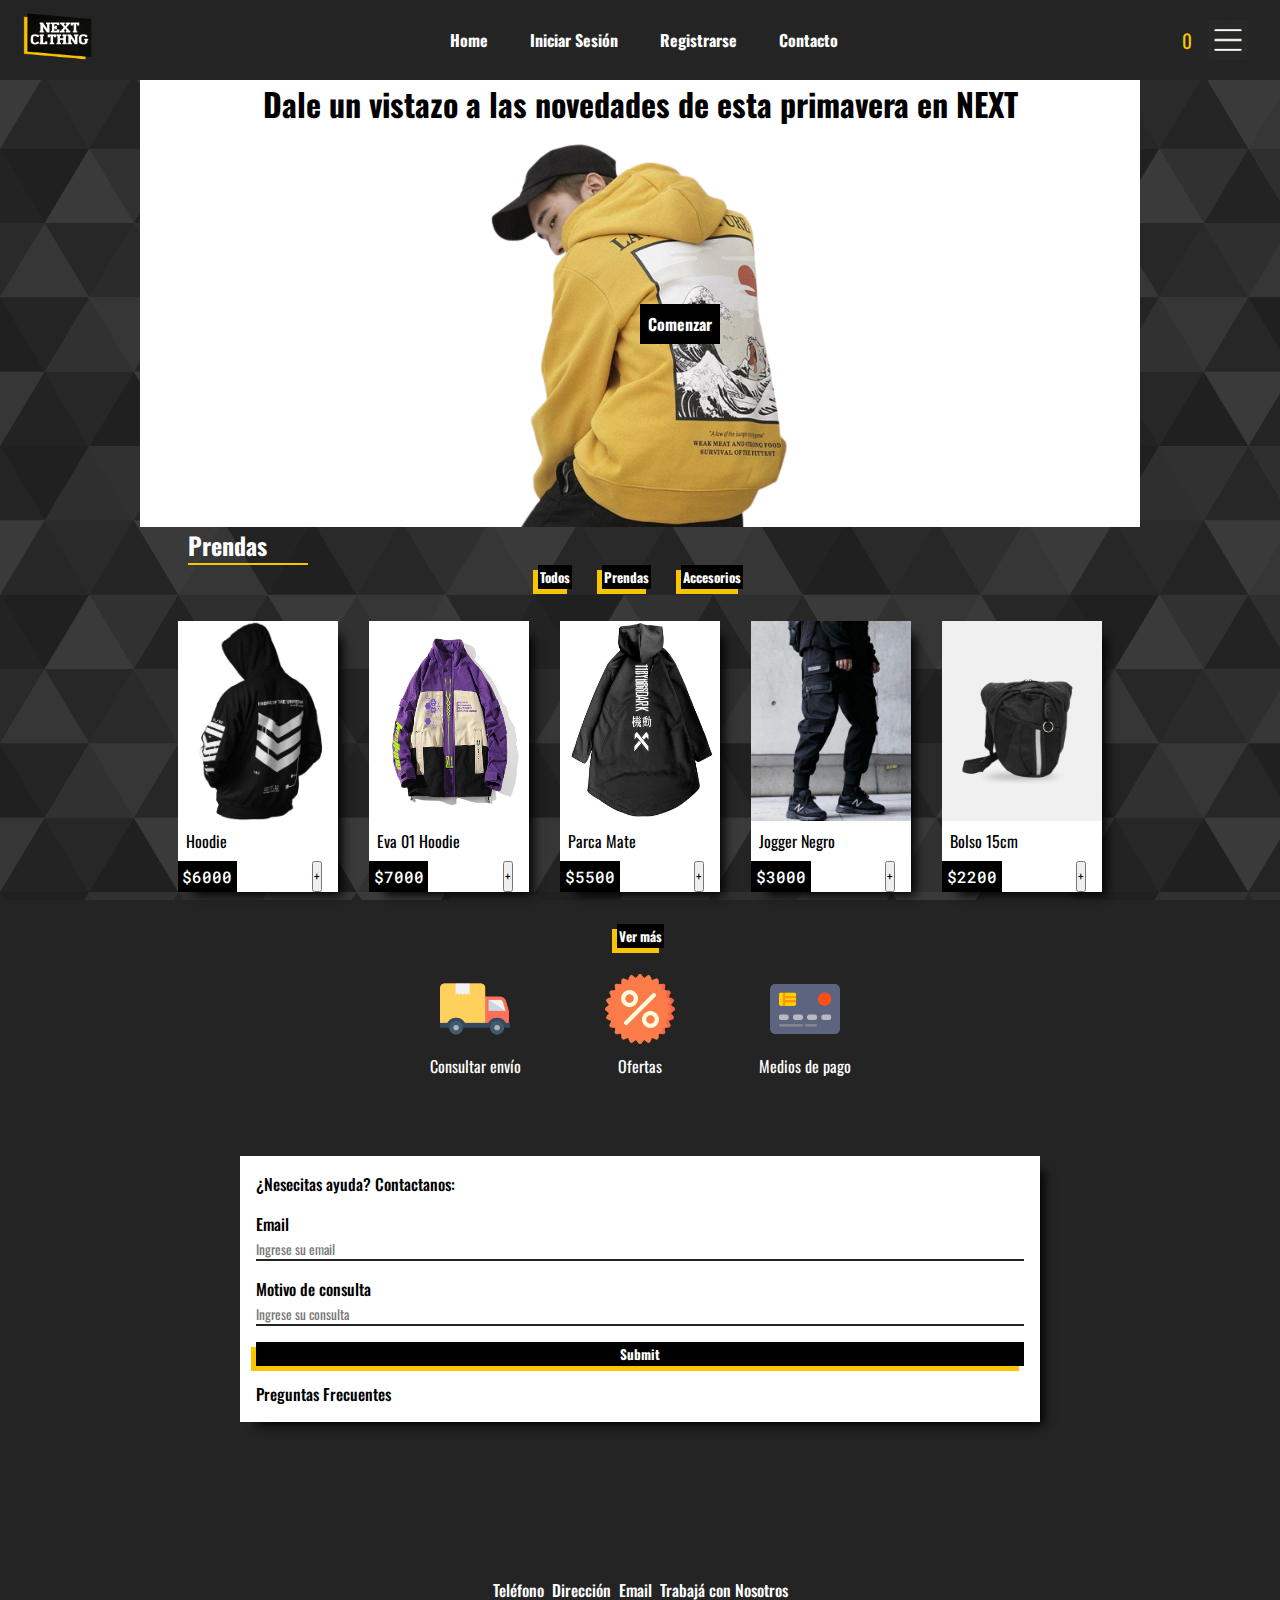
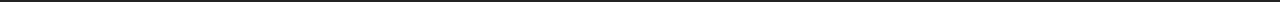
==== index.html @ 3f514873 "arreglo de estilos" ====
<!DOCTYPE html>
<html lang="en">
<head>
    <meta charset="UTF-8">
    <meta http-equiv="X-UA-Compatible" content="IE=edge">
    <meta name="viewport" content="width=device-width, initial-scale=1.0">
    <link rel="stylesheet" href="styles.css">
    <link rel="stylesheet" href="https://cdnjs.cloudflare.com/ajax/libs/font-awesome/6.2.0/css/all.min.css" integrity="sha512-xh6O/CkQoPOWDdYTDqeRdPCVd1SpvCA9XXcUnZS2FmJNp1coAFzvtCN9BmamE+4aHK8yyUHUSCcJHgXloTyT2A==" crossorigin="anonymous" referrerpolicy="no-referrer" />
    <title>Next-Clothing</title>
</head>

<body>
    <header>  
      <a href="./index.html"><img src="./integrador/Assets/magicianlogo.png" alt="" class="header-logo"></a>
        </div>
        <nav class="header_nav">        
            <ul class="header_list_link">
                <li><a href="./index.html"><i class="fa-solid fa-house"></i>Home</a></li>
                <li><a href="./login.html"><i class="fa-solid fa-user"></i>Iniciar Sesión</a></li>
                <li><a href="./register.html"> <i class="fa-regular fa-user"></i>Registrarse</a></li>
                <li><a href="#contacto"><i class="fa-solid fa-phone"></i>Contacto</a></li>
            </ul>
        </nav>
        <div class="imgContainer">
          <button id="botonCarrito" class="cartIcon"><i  class="fa-solid fa-cart-shopping"></i><span id="contadorCarrito">0</span></button>
          <img src="./integrador/Assets/menu.png" alt="menu" class="menuimg">
        </div>
        
      <div class="menu">
          <ul> 
            <li><a href="./index.html">Inicio</a></li>
            <div class="lineagris"></div>
            <li><a href="./login.html">Iniciar Sesión</a></li>
            <div class="lineagris"></div>
            <li><a href="./register.html">Registrarse</a></li>
            <div class="lineagris"></div>
            <li><a href="#contacto">Contacto</a></li>
            <div class="lineagris"></div>
           </ul>
        </div>
    </header>
    <main>
          <section id="hero">
            <div class="hero">
              <h1 class="titulo">Dale un vistazo a las novedades de esta primavera en NEXT</h1>
              <img src="./integrador/Assets/hero6.png" alt="Portada">
              <a href="#catalogo" class="herolink">Comenzar</a>
              </div>
</section>
          <section class="catalogo" id="catalogo">
            <h2 class="subtitle">Prendas</h2>
            <div class="linea"></div>
            <div class="categories">
              <button class="category">Todos</button>
              <button class="category" data-category="prendas">Prendas</button>
              <button class="category" data-category="accesorios">Accesorios</button>
            </div>
           <div class="productContainer">
           </div>
           <div class="divDeUtilidad">
           <button class="showMoreButton">Ver más</button>
          </div>
            
          </section>
          <section>
            <div class="beneficios">
            <div class="benefitem">
              <img src="./integrador/Assets/shipping.png" alt="" class="benefitemImage"><a href="#"><span>Consultar envío</span></a>
            </div>
            <div class="benefitem">
              <img src="./integrador/Assets/offer.png" alt="" class="benefitemImage"><a href="#"><span>Ofertas</span></a>
            </div>
            <div class="benefitem">
              <img src="./integrador/Assets/creditcard.png" alt="" class="benefitemImage"><a href="#"><span>Medios de pago</span></a>
            </div>
            </div>
          </section>
          <form action="" class="section_ayuda">
            <div class="ayuda">
              ¿Nesecitas ayuda? Contactanos:
                <div class="input">
                    <label for="ingresaremail">Email</label>
                <input type="email" placeholder="Ingrese su email" id="ingresaremail" class="ingreso">
                </div>
                 <div class="input">
                    <label for="consulta">Motivo de consulta</label>
                   <input type="text" placeholder="Ingrese su consulta" id="consulta" name="contraseña" class="ingreso">
                </div>   
            <input type="submit" class="submitbutton"><a href="#">Preguntas Frecuentes</a>
            </div>
        </form>
    </main>
    <div class="modalContenedor">
      <div class="modal-carrito">
          <h3>Carrito</h3>
          <button id="carritoCerrar"><i class="fas fa-times-circle"></i></button>
          <div id="cartContainer" class="carrito-contenedor">
            
              <p>Su carrito está vacío</p>
            
          </div>
          <p class="precioProducto">Precio total:$<span id="precioTotal">0</span></p>
          <button id="vaciarCarrito" class="boton-agregar">Vaciar carrito</button>
      </div>
  </div>
    <footer id="contacto">
      <div>
      <ul class="footerlist">
        <li><a href="#">Teléfono</a></li>
        <li><a href="#">Dirección</a></li>
        <li><a href="#">Email</a></li>
        <li><a href="#">Trabajá con Nosotros</a></li>
      </ul>
    </div>
    <div class="footerlogos">
      <ul class="footerlogos">
       <li><a href="#"><i class="fa-brands fa-facebook facebook"></i></a></li>
       <li><a href="#"><i class="fa-brands fa-whatsapp whatsapp"></i></a></li>
       <li><a href="#"><i class="fa-brands fa-instagram"></i></a></li>
      </ul>
    </div>
     </footer>
     <script src="./stock.js"></script>
     <script src="./utility.js"></script>
     <script src="./app.js"></script>
     <script src="./modals.js"></script>
</body>
</html>
---- styles.css ----
@import url('https://fonts.googleapis.com/css2?family=Oswald:wght@200;300;400;500;600;700&display=swap');
@import url('https://fonts.googleapis.com/css2?family=Roboto+Mono:wght@500&display=swap');

*{  
    margin: 0;
    padding: 0;
    box-sizing: border-box;
    list-style: none;
    text-decoration: none;
    font-family: 'Oswald', sans-serif;
}
:root{
    --negro:#000000;
    --amarillo:#F9C500;
    --blanco:#FFFFFF;
    --gris:#242424;
}
.header-logo{
    height: 60px;
}
html{
    height: 100%;
    scroll-behavior: smooth;
    overflow-x: hidden;
}
main{
    display: flex;
    flex-direction: column;
    justify-content: center;
    max-width: 1000px;
    margin: 0 auto;
    overflow: hidden;
}
body{
    background-color: #242424;
    background-image: url("data:image/svg+xml,%3Csvg xmlns='http://www.w3.org/2000/svg' width='535' height='445.8' viewBox='0 0 1080 900'%3E%3Cg fill-opacity='.1'%3E%3Cpolygon fill='%23444' points='90 150 0 300 180 300'/%3E%3Cpolygon points='90 150 180 0 0 0'/%3E%3Cpolygon fill='%23AAA' points='270 150 360 0 180 0'/%3E%3Cpolygon fill='%23DDD' points='450 150 360 300 540 300'/%3E%3Cpolygon fill='%23999' points='450 150 540 0 360 0'/%3E%3Cpolygon points='630 150 540 300 720 300'/%3E%3Cpolygon fill='%23DDD' points='630 150 720 0 540 0'/%3E%3Cpolygon fill='%23444' points='810 150 720 300 900 300'/%3E%3Cpolygon fill='%23FFF' points='810 150 900 0 720 0'/%3E%3Cpolygon fill='%23DDD' points='990 150 900 300 1080 300'/%3E%3Cpolygon fill='%23444' points='990 150 1080 0 900 0'/%3E%3Cpolygon fill='%23DDD' points='90 450 0 600 180 600'/%3E%3Cpolygon points='90 450 180 300 0 300'/%3E%3Cpolygon fill='%23666' points='270 450 180 600 360 600'/%3E%3Cpolygon fill='%23AAA' points='270 450 360 300 180 300'/%3E%3Cpolygon fill='%23DDD' points='450 450 360 600 540 600'/%3E%3Cpolygon fill='%23999' points='450 450 540 300 360 300'/%3E%3Cpolygon fill='%23999' points='630 450 540 600 720 600'/%3E%3Cpolygon fill='%23FFF' points='630 450 720 300 540 300'/%3E%3Cpolygon points='810 450 720 600 900 600'/%3E%3Cpolygon fill='%23DDD' points='810 450 900 300 720 300'/%3E%3Cpolygon fill='%23AAA' points='990 450 900 600 1080 600'/%3E%3Cpolygon fill='%23444' points='990 450 1080 300 900 300'/%3E%3Cpolygon fill='%23222' points='90 750 0 900 180 900'/%3E%3Cpolygon points='270 750 180 900 360 900'/%3E%3Cpolygon fill='%23DDD' points='270 750 360 600 180 600'/%3E%3Cpolygon points='450 750 540 600 360 600'/%3E%3Cpolygon points='630 750 540 900 720 900'/%3E%3Cpolygon fill='%23444' points='630 750 720 600 540 600'/%3E%3Cpolygon fill='%23AAA' points='810 750 720 900 900 900'/%3E%3Cpolygon fill='%23666' points='810 750 900 600 720 600'/%3E%3Cpolygon fill='%23999' points='990 750 900 900 1080 900'/%3E%3Cpolygon fill='%23999' points='180 0 90 150 270 150'/%3E%3Cpolygon fill='%23444' points='360 0 270 150 450 150'/%3E%3Cpolygon fill='%23FFF' points='540 0 450 150 630 150'/%3E%3Cpolygon points='900 0 810 150 990 150'/%3E%3Cpolygon fill='%23222' points='0 300 -90 450 90 450'/%3E%3Cpolygon fill='%23FFF' points='0 300 90 150 -90 150'/%3E%3Cpolygon fill='%23FFF' points='180 300 90 450 270 450'/%3E%3Cpolygon fill='%23666' points='180 300 270 150 90 150'/%3E%3Cpolygon fill='%23222' points='360 300 270 450 450 450'/%3E%3Cpolygon fill='%23FFF' points='360 300 450 150 270 150'/%3E%3Cpolygon fill='%23444' points='540 300 450 450 630 450'/%3E%3Cpolygon fill='%23222' points='540 300 630 150 450 150'/%3E%3Cpolygon fill='%23AAA' points='720 300 630 450 810 450'/%3E%3Cpolygon fill='%23666' points='720 300 810 150 630 150'/%3E%3Cpolygon fill='%23FFF' points='900 300 810 450 990 450'/%3E%3Cpolygon fill='%23999' points='900 300 990 150 810 150'/%3E%3Cpolygon points='0 600 -90 750 90 750'/%3E%3Cpolygon fill='%23666' points='0 600 90 450 -90 450'/%3E%3Cpolygon fill='%23AAA' points='180 600 90 750 270 750'/%3E%3Cpolygon fill='%23444' points='180 600 270 450 90 450'/%3E%3Cpolygon fill='%23444' points='360 600 270 750 450 750'/%3E%3Cpolygon fill='%23999' points='360 600 450 450 270 450'/%3E%3Cpolygon fill='%23666' points='540 600 630 450 450 450'/%3E%3Cpolygon fill='%23222' points='720 600 630 750 810 750'/%3E%3Cpolygon fill='%23FFF' points='900 600 810 750 990 750'/%3E%3Cpolygon fill='%23222' points='900 600 990 450 810 450'/%3E%3Cpolygon fill='%23DDD' points='0 900 90 750 -90 750'/%3E%3Cpolygon fill='%23444' points='180 900 270 750 90 750'/%3E%3Cpolygon fill='%23FFF' points='360 900 450 750 270 750'/%3E%3Cpolygon fill='%23AAA' points='540 900 630 750 450 750'/%3E%3Cpolygon fill='%23FFF' points='720 900 810 750 630 750'/%3E%3Cpolygon fill='%23222' points='900 900 990 750 810 750'/%3E%3Cpolygon fill='%23222' points='1080 300 990 450 1170 450'/%3E%3Cpolygon fill='%23FFF' points='1080 300 1170 150 990 150'/%3E%3Cpolygon points='1080 600 990 750 1170 750'/%3E%3Cpolygon fill='%23666' points='1080 600 1170 450 990 450'/%3E%3Cpolygon fill='%23DDD' points='1080 900 1170 750 990 750'/%3E%3C/g%3E%3C/svg%3E");
    background-attachment: fixed;
    height: auto;
    min-height: 100vh;
    margin: 0 auto;
    position: relative;
    padding-bottom: 80px;
}
header{
    display: flex;
    align-items: center;
    justify-content: space-between;
    background:var(--gris);
    position: fixed;
    top:0;
    left: 0;
    right: 0;
    width: 100vw;
    height: 80px;
    font-weight: 700;
    padding-left: 1rem;
    padding-right: 1rem;
    z-index: 4;
}
.header-logo{
    height: 80px;
}
.header_list_link{
    display: flex;
    justify-content: flex-end;
}
.header_list_link a{
    color:var(--blanco);
    display: flex;
    justify-content: end;
    gap: 10px;
    padding: 1rem;
}
.header_list_link a:hover{
    color: var(--amarillo);
}
.imgContainer{
    display: flex;
    gap: 1rem;
    margin-right: 1rem;
    align-items: center;
    justify-content: center;
    
}
.menuimg{
    height: 40px;
}
.menuimg:hover{
    cursor: pointer;
}
.cartImg{
    height: 40px;
    justify-self: right;
}
.cartImg:hover{
    cursor: pointer;
}
.modalContenedor {
    position: fixed;
    z-index: 6;
    top: 0;
    width: 100%;
    height: 100vh;
    background-color: rgba(0, 0, 0, 0.3);
    display: flex;
    justify-content: center;
    align-items: center;
    transition: all 0.5s;
    opacity: 0;
    visibility: hidden;
    
}
.modalActive {
    opacity: 1;
    visibility: visible;
}

.modal-carrito {
    position: relative;
    background-color: white;
    min-width: 500px;
    padding: 20px;
    margin-top: -100%;
    transition: all .5s;
}

.modalActive .modal-carrito {
    margin-top: 0;
}

.modal-carrito h3 {
    color: var(--gris);
    padding-bottom: 5px;
}
.modal-carrito #carritoCerrar {
    position: absolute;
    top: 15px;
    right: 15px;
    font-size: 20px;
    color: var(--amarillo);
    border: none;
    background-color: white;
}
.modal-carrito #carritoCerrar:hover {
    cursor: pointer;
}
.modal-carrito #carritoCerrar:focus {
    outline: none;
}
.modal-carrito .precioProducto {
    padding-top: 10px;
    
}
.cartIcon{
    color: var(--amarillo);
    background-color: transparent;
    height: 50px;
    border: none;
    font-size: larger;
}
.cartIcon:hover{
    cursor: pointer;
}
.productoEnCarrito {
    border-left: 5px solid var(--gris);
    border-bottom-left-radius: 2px;
    border-top-left-radius: 2px;
    margin: 5px 0;
    padding: 5px 10px;
    display: flex;
    justify-content: space-between;
}
.imageInCart{
    height: 50px;
}
.modalActive{
    display: flex;
}
.menu{
    position: absolute;
    top: 80px;
    background-color: var(--blanco);
    right: 0;
    z-index: 2;
    display: none;
    font-weight: 700;
    padding: 1rem;
    gap: 20px;
    font-size: 1rem;
    width: 150px;
    box-shadow: 10px 9px 10px -6px rgba(0,0,0,0.99);
-webkit-box-shadow: 10px 9px 10px -6px rgba(0,0,0,0.99);
-moz-box-shadow: 10px 9px 10px -6px rgba(0,0,0,0.99);
}
.menu a{
    transition: all 0.6s;
}
.menu a:hover{
    color: var(--amarillo);
    
}
.hero{
    display: flex;
    justify-content: center;
    flex-direction: column;
    margin-top: 80px;
    padding: 0rem;
    background-color:var(--blanco);
    overflow: hidden;
    position: relative;
}
@keyframes escala{
    0%{
        scale: 1.2;
    }
    100%{
        scale: 1.0;
    }
}
.hero img{
    display: flex;
    margin:auto;
    transition: all 0.3s;
    max-width: 400px;
    max-height: 400px;
    animation: escala 1s ease-in;
    background-color:var(--blanco);
}
.titulo{
    top: 0;
    color: var(--negro);
    background-color: var(--blanco);
    gap: 20px;
    padding: 0rem;
    width: 100%;
    display: flex;
    justify-content: center;
    z-index: 2;
    text-align: center;
}
.herolink{
    z-index: 2;
    width: 80px;
    right: 50%;
    left: 50%;
    top: 50%;
    position: absolute;
    padding: 0.5rem;
    background-color: var(--negro);
    color: var(--blanco);
    font-weight: 700;
    transition: all 0.3s;
}
.herolink:visited{
    color: var(--blanco);
}
.herolink:hover{
    color: var(--amarillo);
}
.section_form{
    display: flex;
    justify-content: center;
}
.formulario{
    display: flex;
    flex-direction: column;
    justify-content: center;
    background-color: var(--blanco);
    padding: 1rem;
    width: 50%;
    height: 50%;
    gap: 16px;
    color: var(--negro);
    font-weight: 500;
    margin-top: 100px;
    left: auto;
    right: auto;
    box-shadow: 10px 9px 10px -6px rgba(0,0,0,0.99);
-webkit-box-shadow: 10px 9px 10px -6px rgba(0,0,0,0.99);
-moz-box-shadow: 10px 9px 10px -6px rgba(0,0,0,0.99);
}
.formulario a{
    color: var(--negro);
}
input{
    transition: all 0.5s;
}
.input .ingreso{
    border: none;
    width: 100%;
    height: 100%;
    border-bottom: 2px solid var(--gris);
 }
.input label{
    pointer-events: none;
    bottom: 0;
}
.input input:focus{
    border-bottom: 2px solid var(--amarillo);
    outline: none;
}
.ayuda{
    display: flex;
    flex-direction: column;
    justify-content: center;
    background-color:var(--blanco);
    margin:10%;
    padding:1rem;
    gap: 16px;
    color: var(--negro);
    font-weight: 500;
    box-shadow: 10px 9px 10px -6px rgba(0,0,0,0.99);
-webkit-box-shadow: 10px 9px 10px -6px rgba(0,0,0,0.99);
-moz-box-shadow: 10px 9px 10px -6px rgba(0,0,0,0.99);
}
.section_ayuda a{
    color: var(--negro);
}
.submitbutton{
 background-color: var(--negro);
 color: var(--blanco);
 border-style: solid;
 border-color:var(--negro);
  font-weight: 700;
  box-shadow: -5px 5px 0px 0px var(--amarillo);
}
.loginform{
    display: flex;
    justify-content: center;
    gap: 30px;
}
.submitbutton:hover{
    box-shadow: none;
    color: var(--amarillo);
    cursor: pointer;
}
.categories{
    display: flex;
    flex-direction: column;
    justify-content: center;
    flex-wrap: wrap;
    color: var(--blanco);
    gap: 30px;
}
.productContainer{
    display: flex;
    justify-content:center;
    flex-wrap: wrap;
    gap: 20px;
    padding: 2rem;
}
.productContainer img{
    height: 200px;
}
.item{
    display: flex;
    justify-content: center;
    flex-direction: column;
    background-color: var(--blanco);
    width: 160px; 
    margin: auto;
    overflow: hidden;
    box-shadow: 10px 9px 10px -6px rgba(0,0,0,0.99);
-webkit-box-shadow: 10px 9px 10px -6px rgba(0,0,0,0.99);
-moz-box-shadow: 10px 9px 10px -6px rgba(0,0,0,0.99);
}
.item img{
    transition: 0.5s all ease-in-out;
    overflow: hidden;
    z-index: 2;
}
.item img:hover{
    transform: scale(1.1);
    overflow: hidden;
}
.divDeUtilidad{
    display: flex;
    justify-content: center;
    padding-bottom: 16px;
}
.valor{
    display: flex;
    align-items: baseline;
    font-family: 'Roboto Mono', monospace;
    font-weight: 500;
    color: var(--blanco);
    background-color: var(--negro);
    padding: 0.3rem;
    z-index: 2;
}
.itemdescription{
    z-index: 3;
    padding: 0.5rem;
}
.itemfoot{
    display: flex;
    justify-content: space-between;
    z-index: 3;
    font-weight: 600;
    padding-right: 1rem;
}
.itemfoot a{
    color: var(--negro);
}
.beneficios{
    display: flex;
    justify-content: center;
    align-items: center;
    gap: 15px;
    flex-wrap: wrap;
}
.benefitem{
    display: flex;
    flex-direction: column;
    justify-content: center;
    gap: 10px;
    background-color: trna;
    height: 60px;
    width: 150px;
    align-items: center;
    padding: 1rem;
    transition: all 0.3s;
}
.benefitem a{
    color: var(--blanco);
    transition: all 0.3s;
}
.benefitem .benefitemImage:hover{
    cursor: pointer;
    transform: translateY(10px);
}
.benefitem a:hover{
    cursor: pointer;
}
.benefitemImage{
   height: 70px;
   transition: all 0.3s;
}
.subtitle{
    display: flex;
    color: var(--blanco);
    align-items: center;
    margin-left: 3rem;
}
footer{
    display: flex;
    flex-direction: column;
    width: 100%;
    justify-content:center;
    background-color: var(--gris);
    color: var(--blanco);
    z-index: 3;
    font-weight: 500;
    transition: all 0.3s;
    position: absolute;
    bottom: 0;
}
footer a{
    background-color: var(--gris);
    color: var(--blanco);
    transition: all 0.6s;
}
footer a:hover{
    color: var(--amarillo);
}
.footerlist{
    display: flex;
    justify-content: center;
    gap: 8px;
}
.footerlogos{
    display: flex;
    justify-content: center;
    gap:15px;
    font-size: 30px;
}
.linea:before{
    display: flex;
    justify-content: center;
    position: relative;
    content: "";
    color: #F9C500;
    background-color: var(--amarillo);
    border-top: 2px;
    width: 12%;
    height: 2px;
    margin-left: 3rem;
}
.lineagris::before{
    display: flex;
    justify-content: center;
    position: relative;
    content: "";
    background-color: var(--gris);
    border-top: 2px;
    width: 50%;
    height: 2px;
}
.hidden{
    display: none;
}
.display{
    display: flex;
}
.categories{
    display: flex;
    flex-direction: row;
}
.category{
    background-color: var(--negro);
    color: var(--blanco);
    border-style: solid;
    border-color:var(--negro);
     font-weight: 700;
     box-shadow: -5px 5px 0px 0px var(--amarillo);
     transition: all 0.3s;
}
.category:hover{
    box-shadow: none;
    color: var(--amarillo);
    cursor: pointer;
}
.showMoreButton{
    background-color: var(--negro);
    color: var(--blanco);
    border-style: solid;
    border-color:var(--negro);
     font-weight: 700;
     box-shadow: -5px 5px 0px 0px var(--amarillo);
     transition: all 0.3s;
     margin-bottom: 2rem;
}
.showMoreButton:hover{
    box-shadow: none;
    color: var(--amarillo);
    cursor: pointer;
}
@media (max-width:992px){
    body{
        max-width: 992px;
    }
    main{
        max-width: 992px;
    }
    .hero{
        display: flex;
        margin-left: 10%;
        margin-right: 10%;
        margin-top: 80px;
    }
    .hero img{
        width: auto;
        height: 300px;
    }
    .menu-label{
        display: flex;
    }
    .header_nav{
        display: none;
    }
}
@media (max-width:576px){
    body{
        max-width: 576px;
    }
    main{
        max-width: 576px;
    }
};
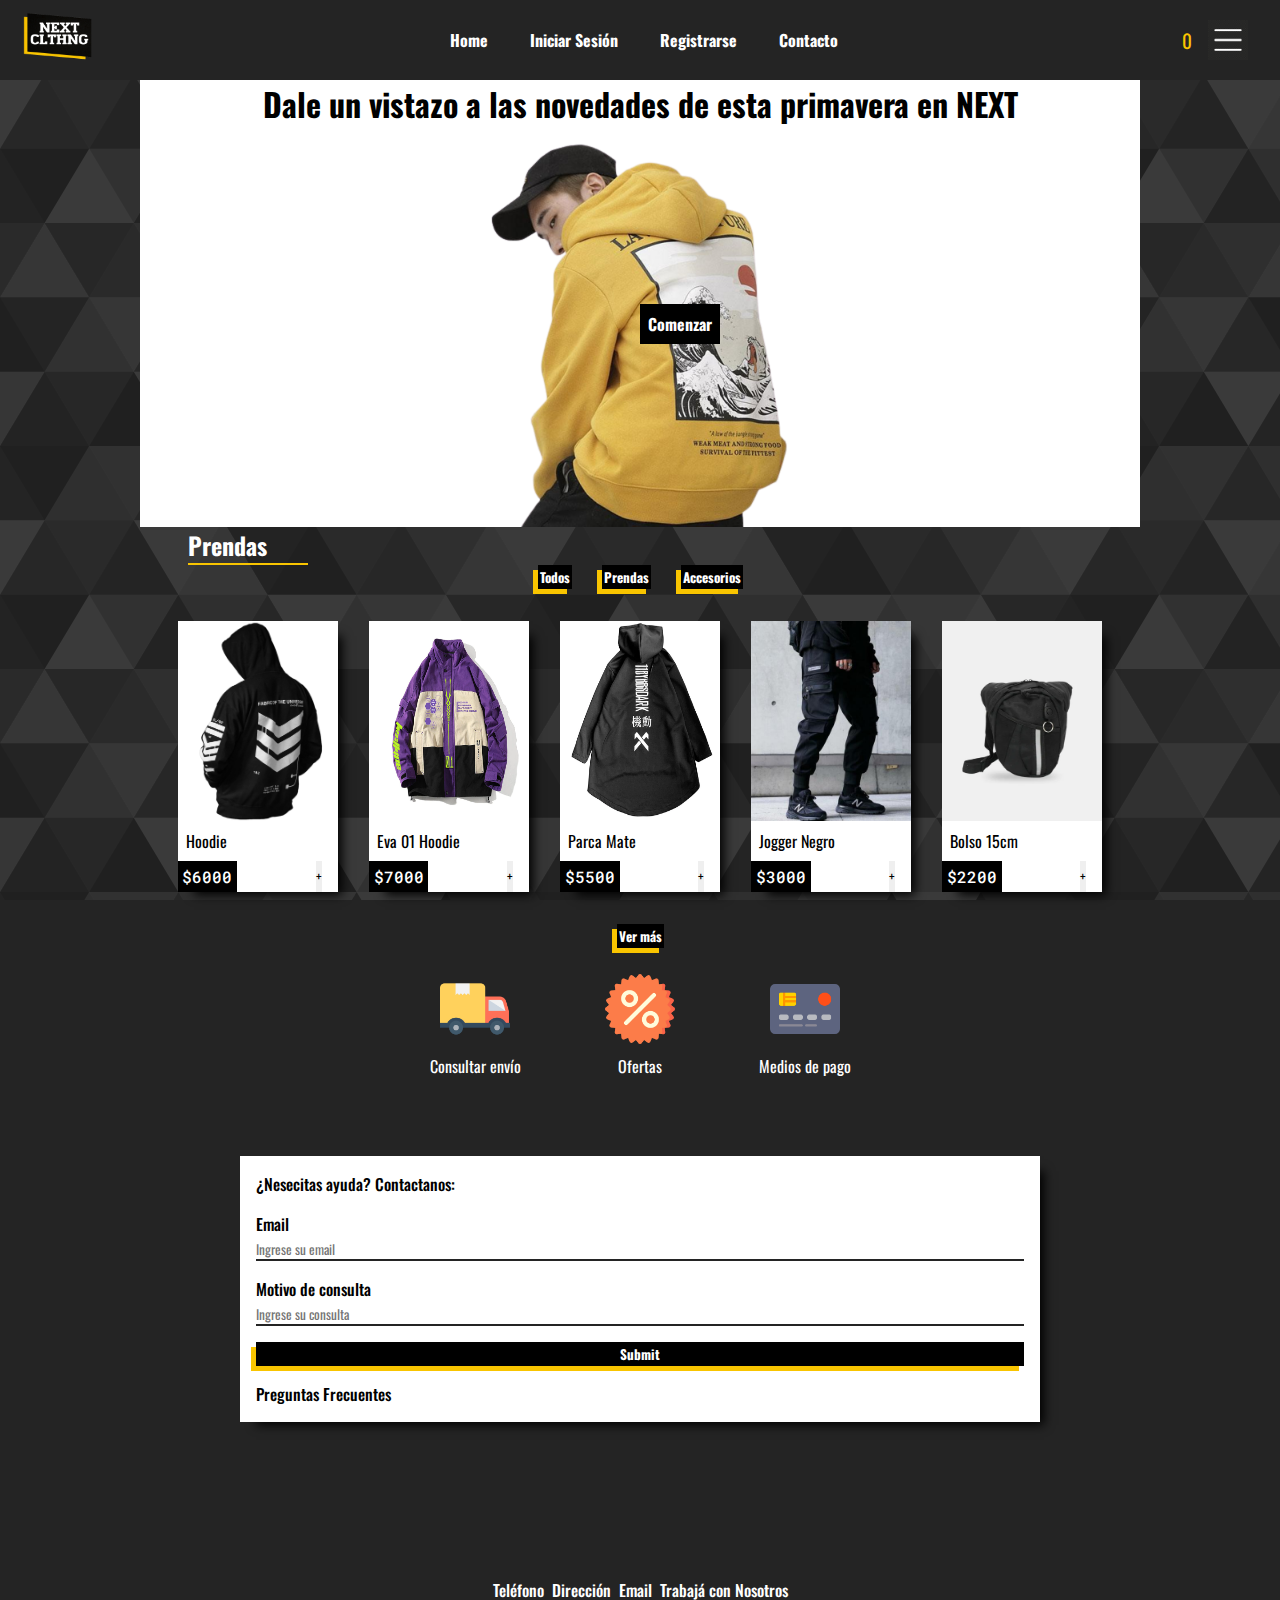
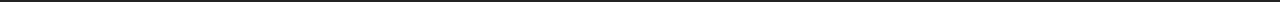
==== commit 2e124442: "adicion de interacciones al cart" ====
--- a/index.html
+++ b/index.html
@@ -100,8 +100,10 @@
             
           </div>
           <p class="precioProducto">Precio total:$<span id="precioTotal">0</span></p>
-          <button id="vaciarCarrito" class="boton-agregar">Vaciar carrito</button>
-      </div>
+          <div class="itemfoot">
+          <button id="vaciarCarrito" class="submitbutton">Vaciar carrito</button><button id="finalizarCompra" class="submitbutton">Finalizar Compra</button>
+          </div>
+        </div>
   </div>
     <footer id="contacto">
       <div>
--- a/styles.css
+++ b/styles.css
@@ -402,6 +402,15 @@
 .itemfoot a{
     color: var(--negro);
 }
+.itemfoot button{
+    transition: all 0.5s;
+}
+.itemfoot button:hover{
+    cursor: pointer;
+}
+.boton-agregar{
+    border: none;
+}
 .beneficios{
     display: flex;
     justify-content: center;
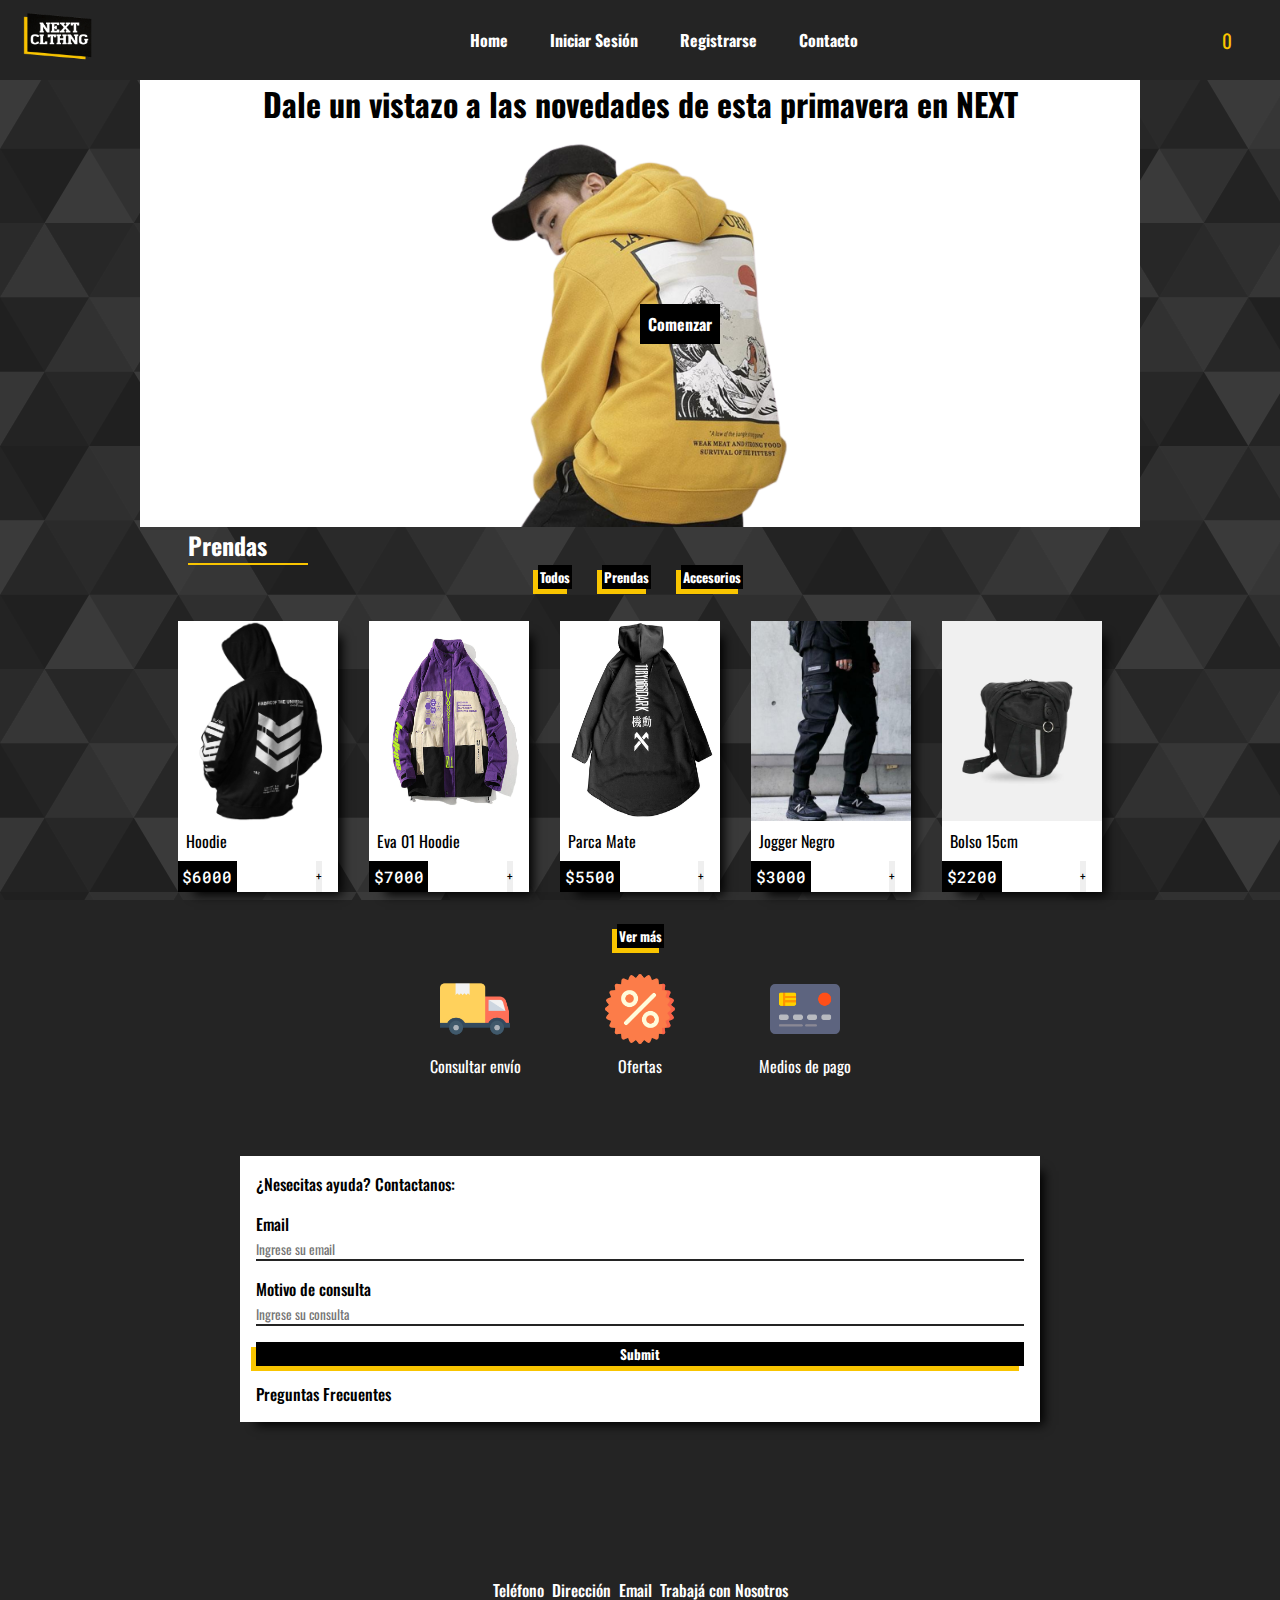
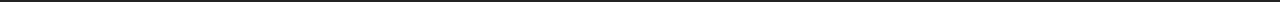
==== commit f13837ae: "micro interacciones" ====
--- a/index.html
+++ b/index.html
@@ -22,8 +22,8 @@
             </ul>
         </nav>
         <div class="imgContainer">
-          <button id="botonCarrito" class="cartIcon"><i  class="fa-solid fa-cart-shopping"></i><span id="contadorCarrito">0</span></button>
-          <img src="./integrador/Assets/menu.png" alt="menu" class="menuimg">
+          <button id="botonCarrito" class="cartIcon" ><i  class="fa-solid fa-cart-shopping"></i><span id="contadorCarrito">0</span></button>
+           <i class="fa fa-bars" onclick="changeIcon(this)"></i>
         </div>
         
       <div class="menu">
--- a/styles.css
+++ b/styles.css
@@ -19,7 +19,7 @@
     height: 60px;
 }
 html{
-    height: 100%;
+    height: auto;
     scroll-behavior: smooth;
     overflow-x: hidden;
 }
@@ -30,6 +30,7 @@
     max-width: 1000px;
     margin: 0 auto;
     overflow: hidden;
+    height: auto;
 }
 body{
     background-color: #242424;
@@ -95,20 +96,28 @@
 .cartImg:hover{
     cursor: pointer;
 }
+.fa {
+    text-align: center;
+    font-size: 2rem;
+    cursor: pointer;
+    color: var(--blanco);
+    visibility: hidden;
+}
 .modalContenedor {
+    z-index: 6;
     position: fixed;
-    z-index: 6;
     top: 0;
+    left: 0;
     width: 100%;
     height: 100vh;
     background-color: rgba(0, 0, 0, 0.3);
     display: flex;
     justify-content: center;
     align-items: center;
-    transition: all 0.5s;
+    transition: all .5s;
     opacity: 0;
     visibility: hidden;
-    
+    flex-wrap: wrap;
 }
 .modalActive {
     opacity: 1;
@@ -117,7 +126,7 @@
 
 .modal-carrito {
     position: relative;
-    background-color: white;
+    background-color: var(--blanco);
     min-width: 500px;
     padding: 20px;
     margin-top: -100%;
@@ -139,7 +148,7 @@
     font-size: 20px;
     color: var(--amarillo);
     border: none;
-    background-color: white;
+    background-color: var(--blanco);
 }
 .modal-carrito #carritoCerrar:hover {
     cursor: pointer;
@@ -150,6 +159,10 @@
 .modal-carrito .precioProducto {
     padding-top: 10px;
     
+}
+.carrito-contenedor{
+    display: flex;
+    flex-direction: column;
 }
 .cartIcon{
     color: var(--amarillo);
@@ -162,7 +175,6 @@
     cursor: pointer;
 }
 .productoEnCarrito {
-    border-left: 5px solid var(--gris);
     border-bottom-left-radius: 2px;
     border-top-left-radius: 2px;
     margin: 5px 0;
@@ -411,6 +423,12 @@
 .boton-agregar{
     border: none;
 }
+.trashCan{
+    border: none;
+}
+.trashCan:hover{
+    cursor: pointer;
+}
 .beneficios{
     display: flex;
     justify-content: center;
@@ -567,6 +585,14 @@
     .header_nav{
         display: none;
     }
+    .modal-carrito{
+        min-width: 350px;
+        gap: 5px;
+        padding: 1rem;
+     }
+     .fa{
+        visibility: visible;
+     }
 }
 @media (max-width:576px){
     body{
@@ -575,4 +601,20 @@
     main{
         max-width: 576px;
     }
+    .beneficios{
+        flex-wrap: wrap;
+        gap: 0px;
+        margin: 0;
+    }
+    .benefitemImage{
+        height: 40px;
+     }
+     .modal-carrito{
+        min-width: 300px;
+        gap: 1rem;
+        padding: 1rem;
+     }
+     .carrito-contenedor{
+        justify-content: center
+     }
 };
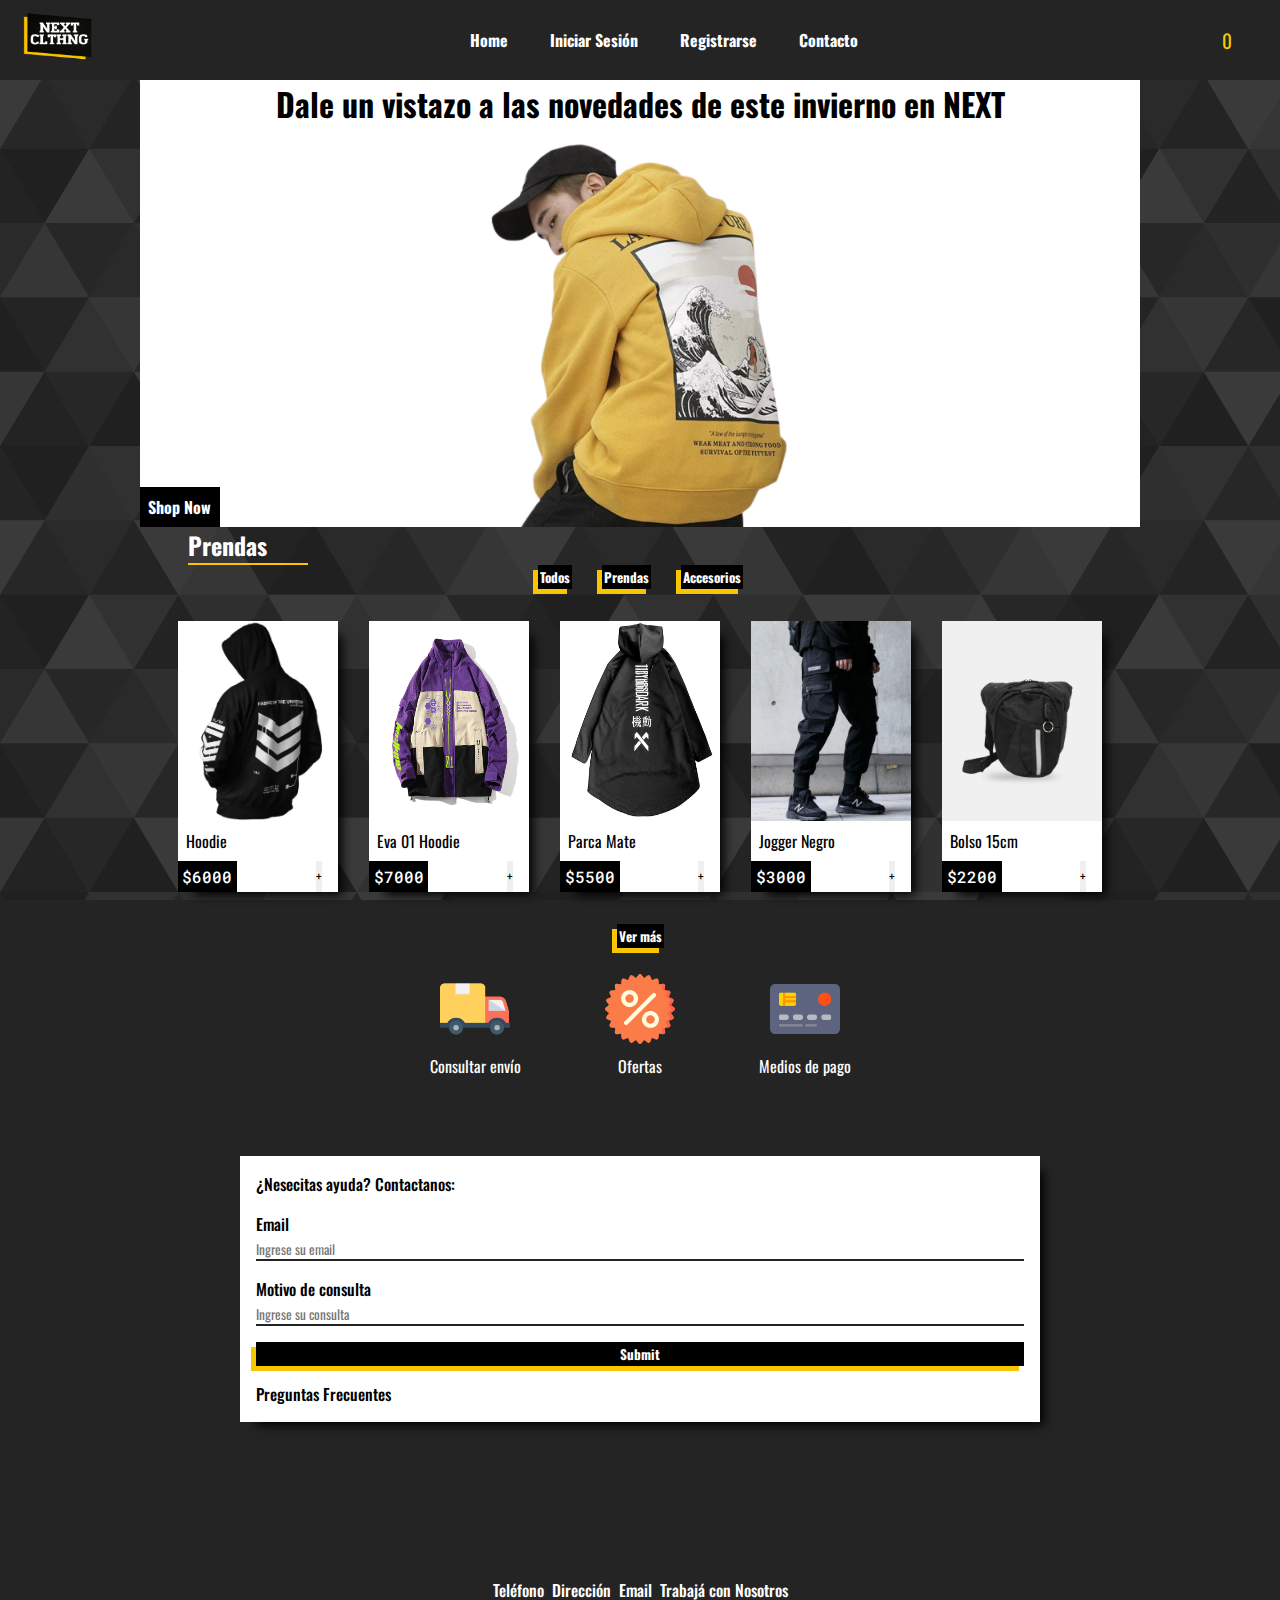
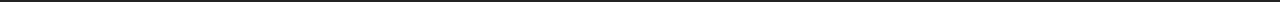
==== commit 3f1bcd96: "hero changes" ====
--- a/index.html
+++ b/index.html
@@ -42,9 +42,9 @@
     <main>
           <section id="hero">
             <div class="hero">
-              <h1 class="titulo">Dale un vistazo a las novedades de esta primavera en NEXT</h1>
+              <h1 class="titulo">Dale un vistazo a las novedades de este invierno en NEXT</h1>
               <img src="./integrador/Assets/hero6.png" alt="Portada">
-              <a href="#catalogo" class="herolink">Comenzar</a>
+              <a href="#catalogo" class="herolink">Shop Now</a>
               </div>
 </section>
           <section class="catalogo" id="catalogo">
--- a/styles.css
+++ b/styles.css
@@ -253,9 +253,8 @@
 .herolink{
     z-index: 2;
     width: 80px;
-    right: 50%;
-    left: 50%;
-    top: 50%;
+    left: 0;
+    bottom: 0;
     position: absolute;
     padding: 0.5rem;
     background-color: var(--negro);
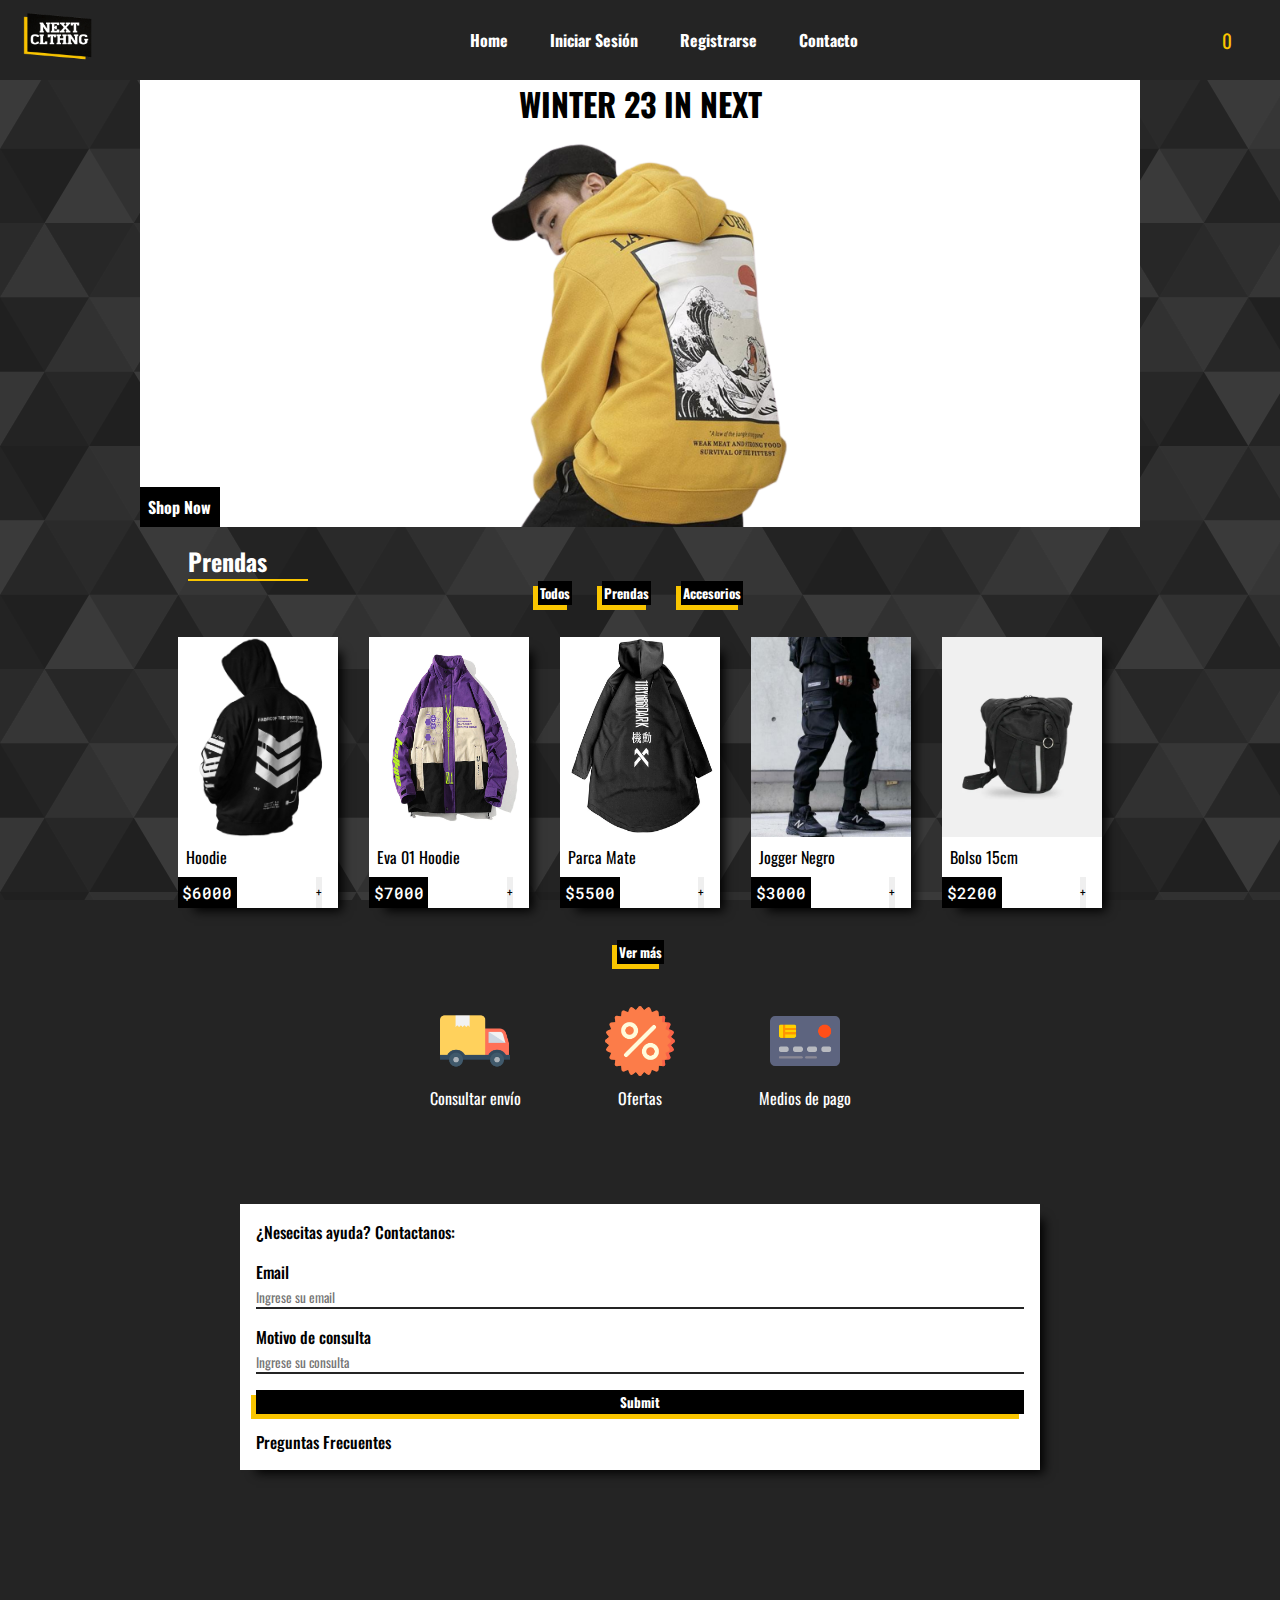
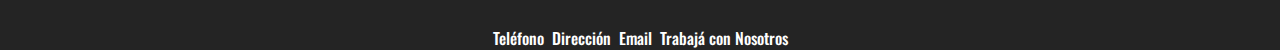
==== commit c1edea15: "font weight al cart" ====
--- a/index.html
+++ b/index.html
@@ -42,7 +42,7 @@
     <main>
           <section id="hero">
             <div class="hero">
-              <h1 class="titulo">Dale un vistazo a las novedades de este invierno en NEXT</h1>
+              <h1 class="titulo">WINTER 23 IN NEXT</h1>
               <img src="./integrador/Assets/hero6.png" alt="Portada">
               <a href="#catalogo" class="herolink">Shop Now</a>
               </div>
@@ -99,7 +99,7 @@
               <p>Su carrito está vacío</p>
             
           </div>
-          <p class="precioProducto">Precio total:$<span id="precioTotal">0</span></p>
+          <p class="precioProducto">Precio total: $<span id="precioTotal">0</span></p>
           <div class="itemfoot">
           <button id="vaciarCarrito" class="submitbutton">Vaciar carrito</button><button id="finalizarCompra" class="submitbutton">Finalizar Compra</button>
           </div>
--- a/styles.css
+++ b/styles.css
@@ -31,6 +31,7 @@
     margin: 0 auto;
     overflow: hidden;
     height: auto;
+    gap: 1rem;
 }
 body{
     background-color: #242424;
@@ -158,6 +159,7 @@
 }
 .modal-carrito .precioProducto {
     padding-top: 10px;
+    font-weight: 600;
     
 }
 .carrito-contenedor{
@@ -248,7 +250,6 @@
     display: flex;
     justify-content: center;
     z-index: 2;
-    text-align: center;
 }
 .herolink{
     z-index: 2;
@@ -346,6 +347,7 @@
     cursor: pointer;
 }
 .categories{
+    top: 1rem;
     display: flex;
     flex-direction: column;
     justify-content: center;
